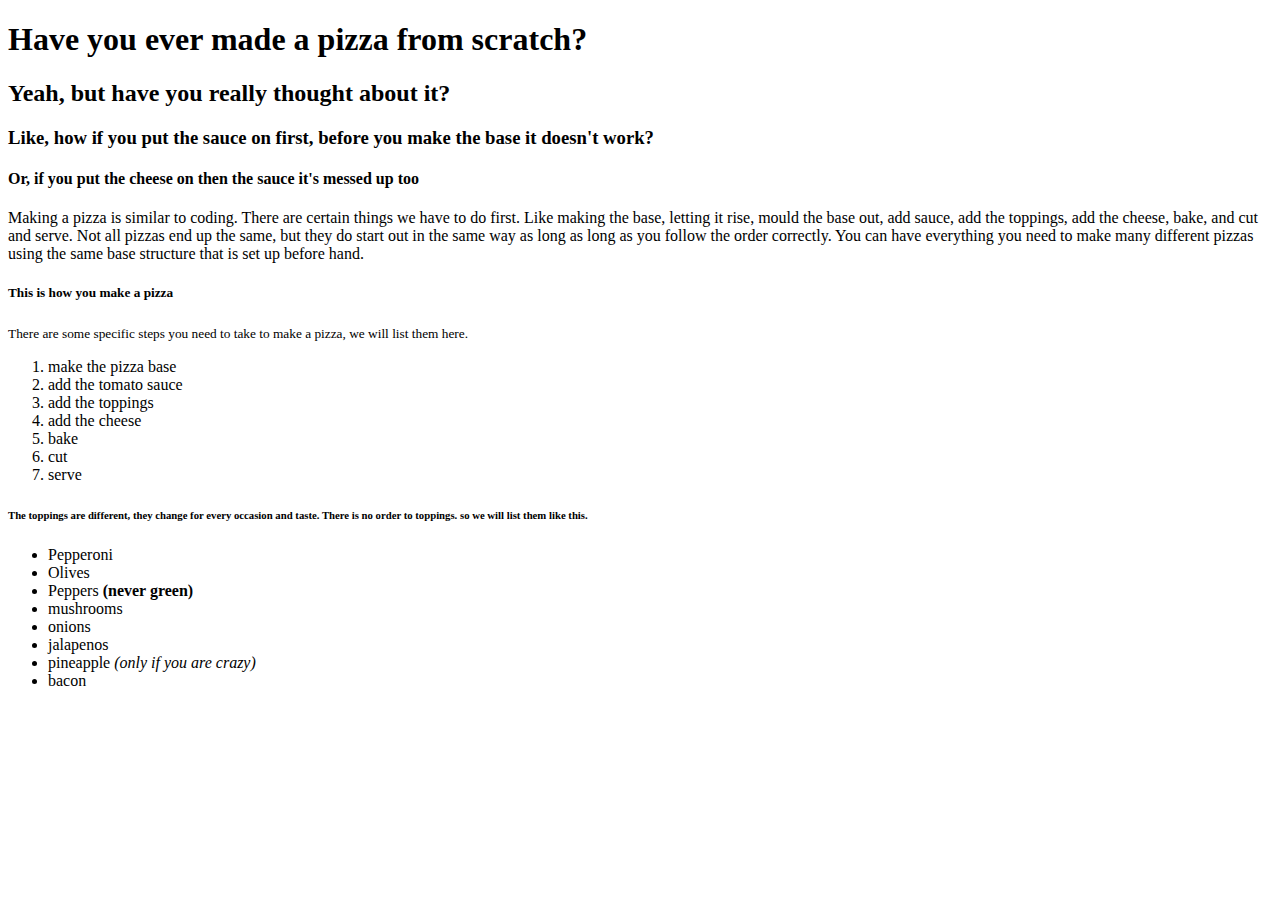
==== index.html @ 9a7a5b53 "Update index.html" ====
<!DOCTYPE html>
<html lang="en">
<head>
    <meta charset="UTF-8">
    <meta http-equiv="X-UA-Compatible" content="IE=edge">
    <meta name="viewport" content="width=device-width, initial-scale=1.0">
    <title>Pizza party</title>
</head>
<body>
  <h1>Have you ever made a pizza from scratch?</h1>
  <h2>Yeah, but have you really thought about it?</h2>
  <h3>Like, how if you put the sauce on first, before you make the base it doesn't work?</h3>
  <h4>Or, if you put the cheese on then the sauce it's messed up too</h4>

  <p>Making a pizza is similar to coding. There are 
     certain things we have to do first. Like making the 
     base, letting it rise, mould the base out, add sauce,
     add the toppings, add the cheese, bake, and cut and serve. 
     Not all pizzas end up the same, but they do start out in the
     same way as long as long as you follow the order correctly.
     You can have everything you need to make many different
     pizzas using the same base structure that is set up before hand.
 </p>

 <h5>This is how you make a pizza</h5>
 <small><p>There are some specific steps you need to take to make a pizza, we will list them here.</small></p>
 <ol>
     <li>make the pizza base</li>
     <li>add the tomato sauce</li>
     <li>add the toppings</li>
     <li>add the cheese</li>
     <li>bake</li>
     <li>cut</li>
     <li>serve</li>
 </ol>

 <h6>The toppings are different, they change for every occasion and taste. There is no order to toppings.
     so we will list them like this. </h6>

<ul>
    <li>Pepperoni</li>
    <li>Olives</li>
    <li>Peppers <strong>(never green)</strong></li>
    <li>mushrooms</li>
    <li>onions</li>
    <li>jalapenos</li>
    <li>pineapple <em>(only if you are crazy)</em></li>
    <li>bacon</li>
</ul>
</body>
</html>
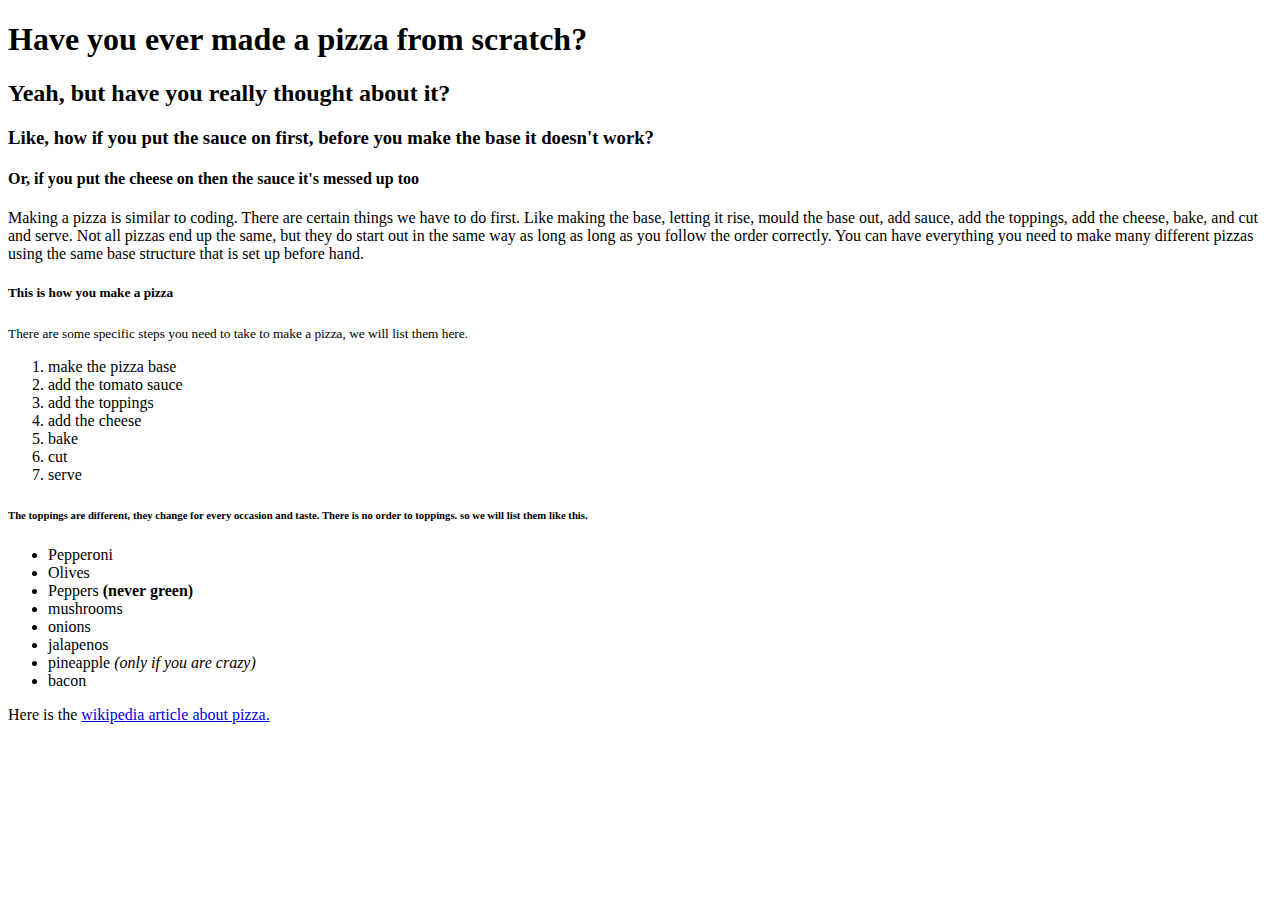
==== commit c83e9ac8: "Update index.html" ====
--- a/index.html
+++ b/index.html
@@ -47,5 +47,7 @@
     <li>pineapple <em>(only if you are crazy)</em></li>
     <li>bacon</li>
 </ul>
+<p> Here is the <a href="hhtps://en.wikipedia.org/wiki/Pizza" target="_blank">wikipedia
+    article about pizza.</a></p>
 </body>
 </html>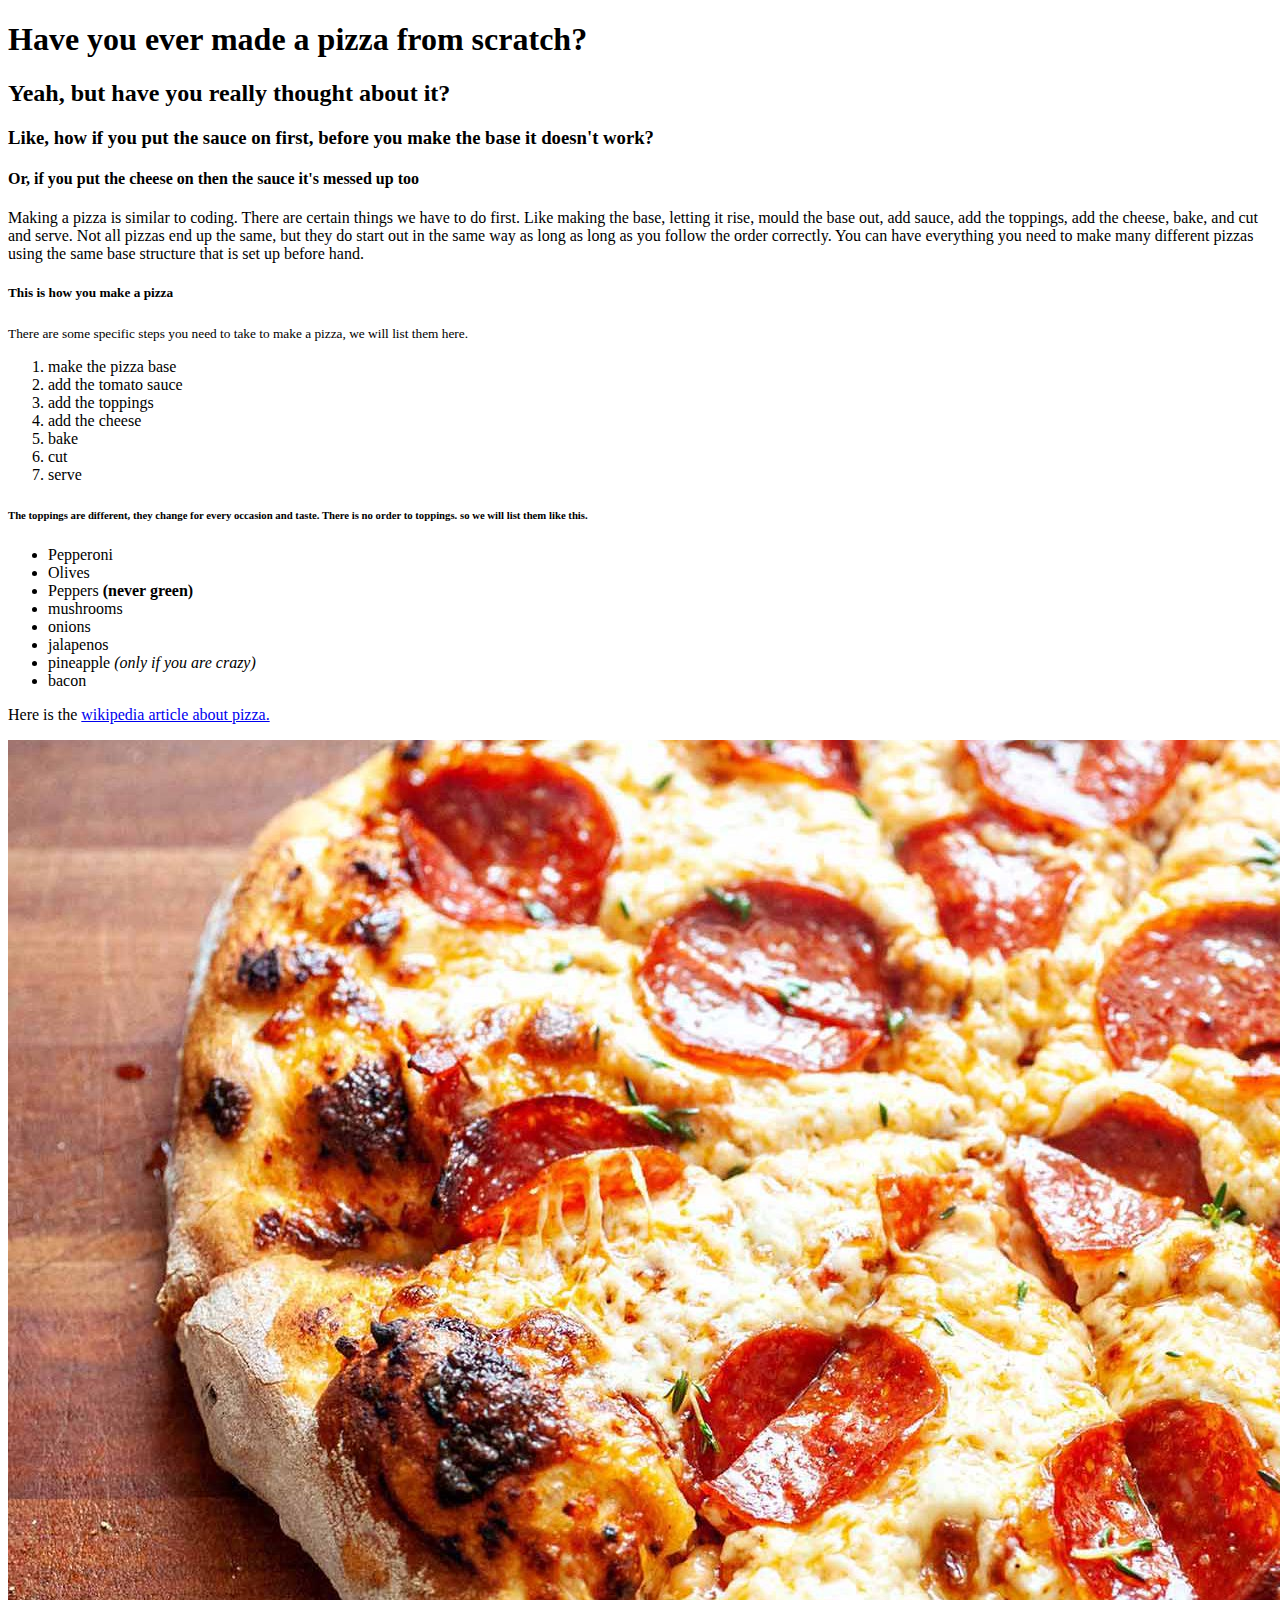
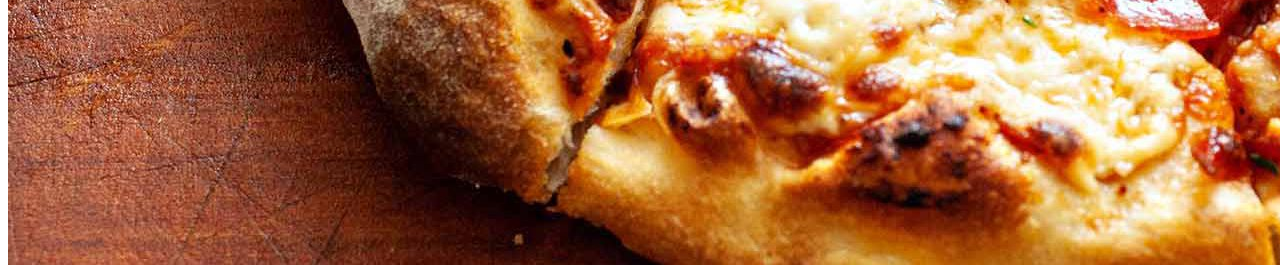
==== commit 788c7163: "Update index.html" ====
--- a/index.html
+++ b/index.html
@@ -49,5 +49,6 @@
 </ul>
 <p> Here is the <a href="hhtps://en.wikipedia.org/wiki/Pizza" target="_blank">wikipedia
     article about pizza.</a></p>
+    <img src="images/pizza.jpg" alt="a picture of pizza">
 </body>
 </html>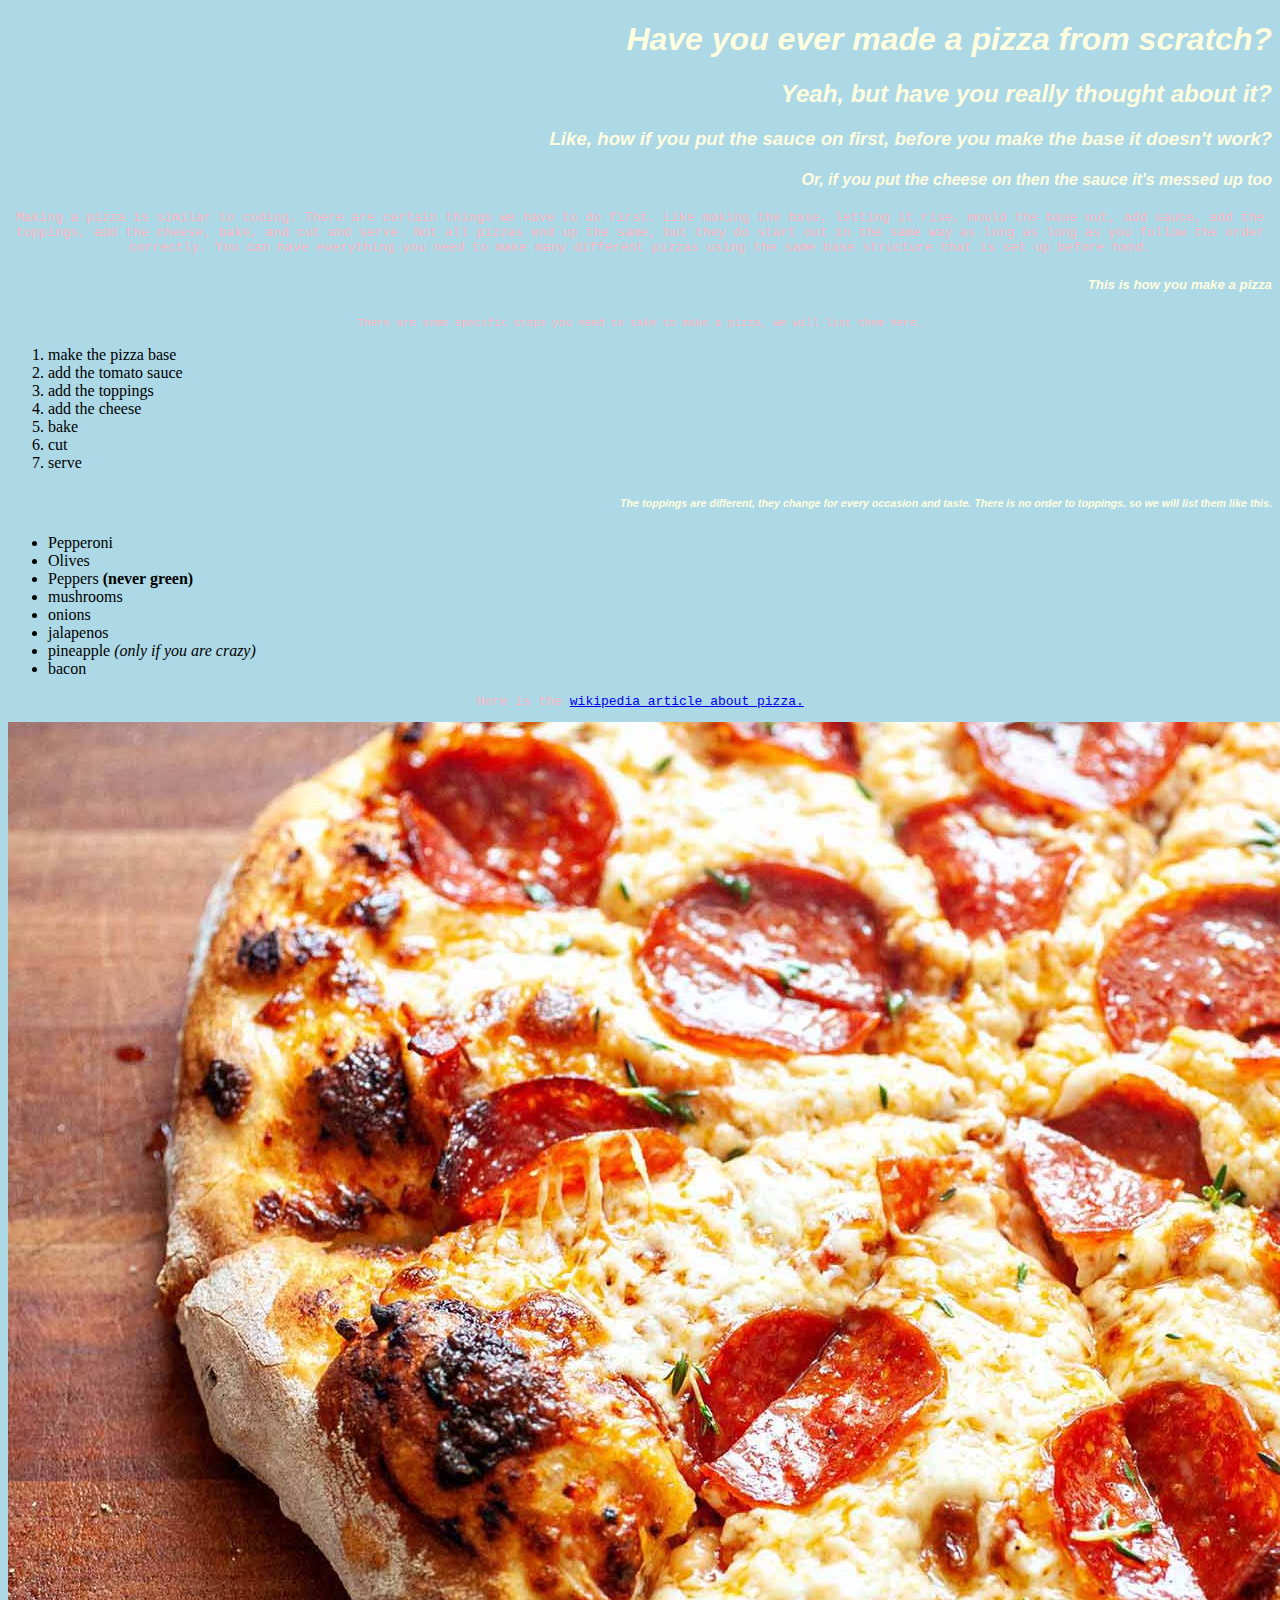
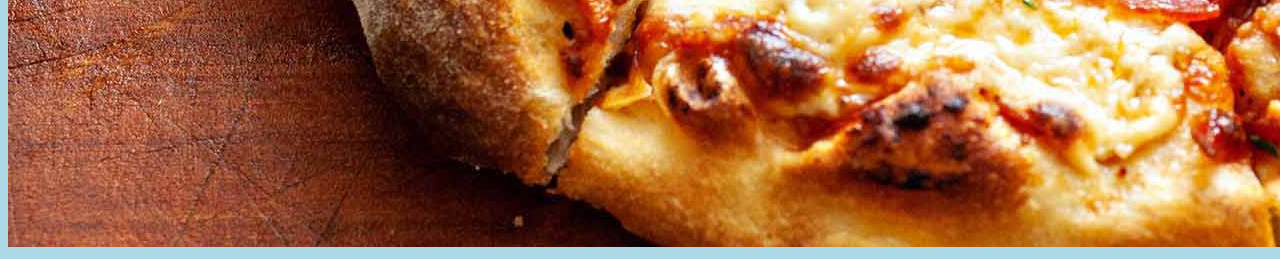
==== commit 55e97644: "color" ====
--- a/index.html
+++ b/index.html
@@ -4,6 +4,8 @@
     <meta charset="UTF-8">
     <meta http-equiv="X-UA-Compatible" content="IE=edge">
     <meta name="viewport" content="width=device-width, initial-scale=1.0">
+    <link rel='stylesheet' href='sytles.css'/>
+    
     <title>Pizza party</title>
 </head>
 <body>
--- a/sytles.css
+++ b/sytles.css
@@ -0,0 +1,17 @@
+body{
+    background-color: lightblue;
+}
+
+p {
+    font-family: monospace;
+    text-align: center;
+    color: lightpink
+}
+
+h1,h2,h3,h4,h5,h6 {
+    font-family: Verdana, Geneva, Tahoma, sans-serif;
+    color: lightyellow;
+    font-style: italic;
+    text-align: right;
+    
+}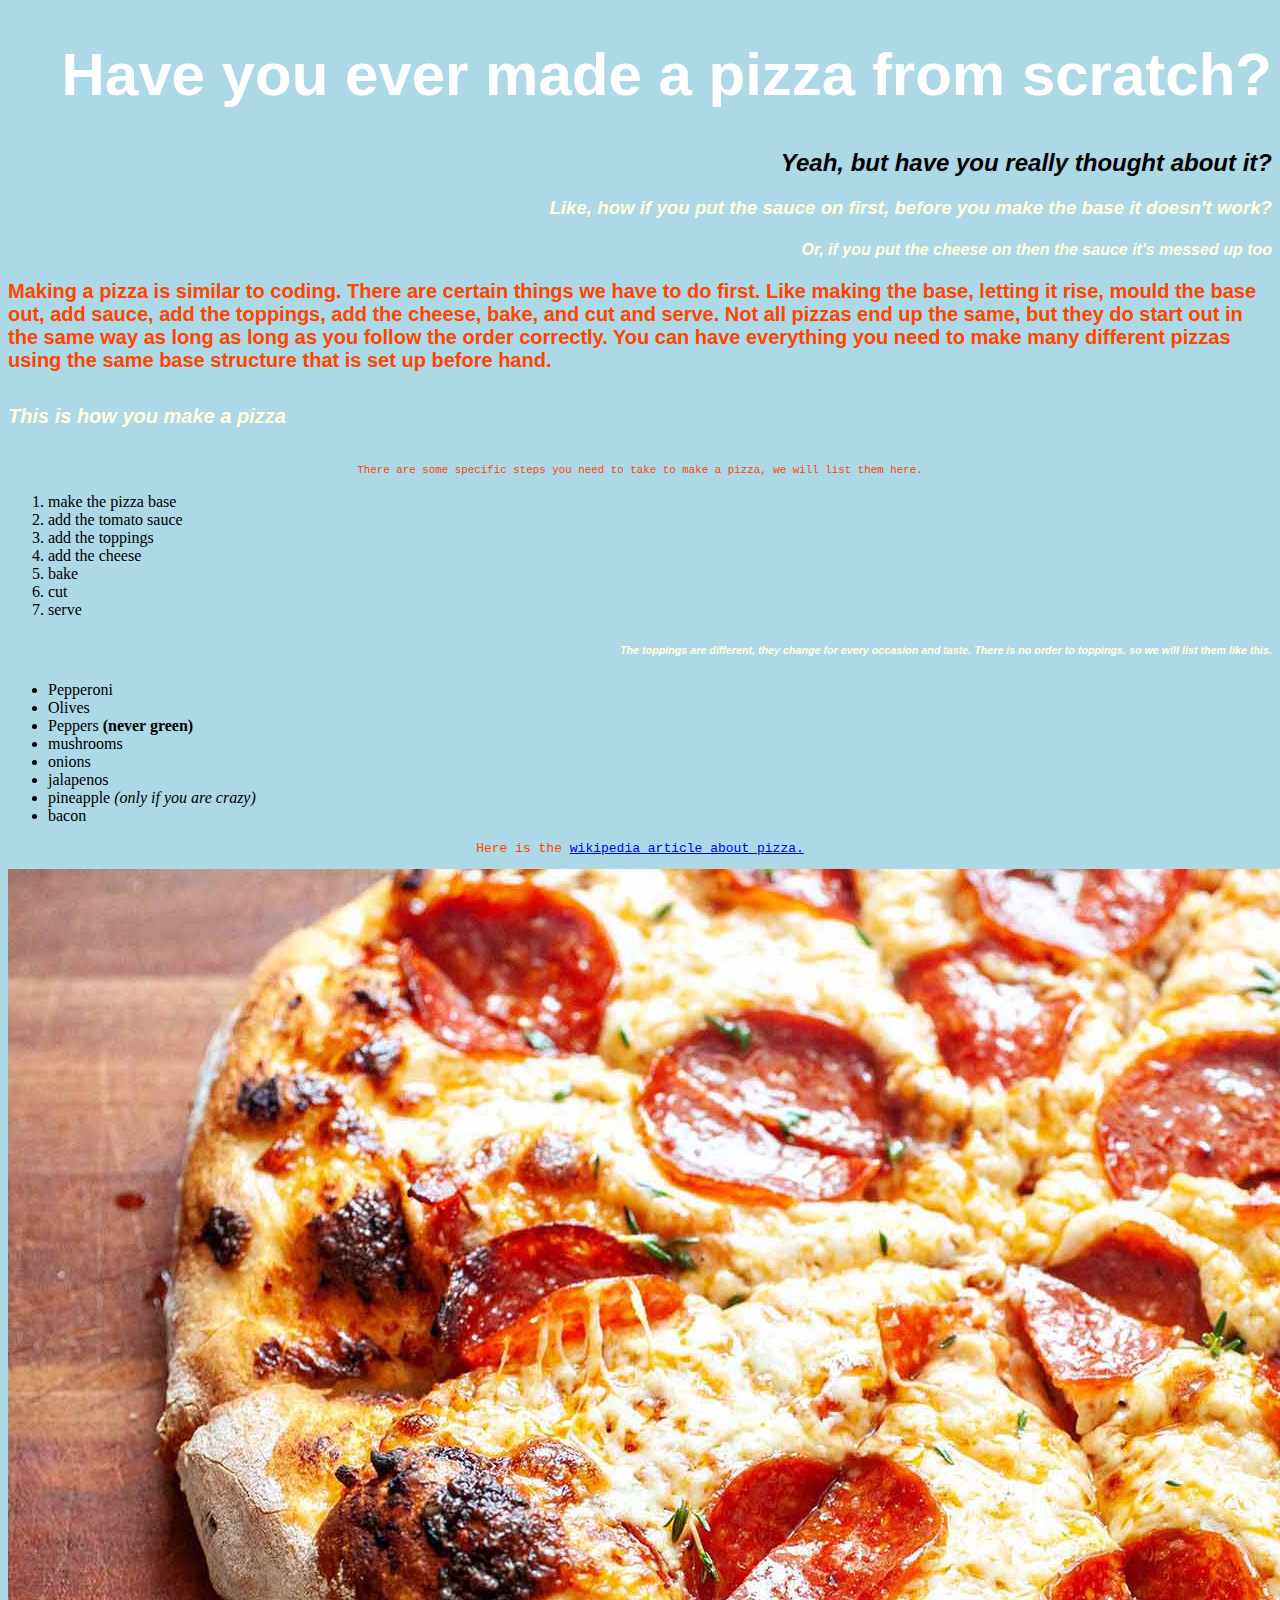
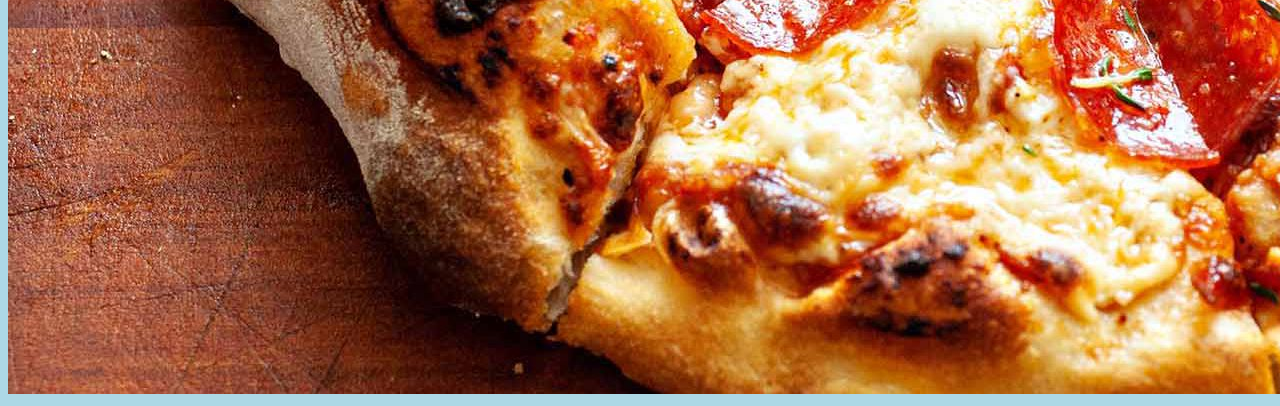
==== commit 38d3fa63: "h" ====
--- a/index.html
+++ b/index.html
@@ -14,7 +14,7 @@
   <h3>Like, how if you put the sauce on first, before you make the base it doesn't work?</h3>
   <h4>Or, if you put the cheese on then the sauce it's messed up too</h4>
 
-  <p>Making a pizza is similar to coding. There are 
+  <p class="special">Making a pizza is similar to coding. There are 
      certain things we have to do first. Like making the 
      base, letting it rise, mould the base out, add sauce,
      add the toppings, add the cheese, bake, and cut and serve. 
@@ -24,7 +24,7 @@
      pizzas using the same base structure that is set up before hand.
  </p>
 
- <h5>This is how you make a pizza</h5>
+ <h5 class="special">This is how you make a pizza</h5>
  <small><p>There are some specific steps you need to take to make a pizza, we will list them here.</small></p>
  <ol>
      <li>make the pizza base</li>
--- a/sytles.css
+++ b/sytles.css
@@ -5,7 +5,7 @@
 p {
     font-family: monospace;
     text-align: center;
-    color: lightpink
+    color: orangered
 }
 
 h1,h2,h3,h4,h5,h6 {
@@ -14,4 +14,20 @@
     font-style: italic;
     text-align: right;
     
+}
+h1{
+    font-family: Impact, Haettenschweiler, 'Arial'
+    Impact, Haettenschweiler, 'Arial Narrow Bold', sans-serif;
+    font-size: 60px;
+    color: white;
+    font-style: normal;
+}
+h2{
+    color: black;
+}
+.special {
+    font-family: 'Gill Sans', 'Gill Sans MT', 'Gill Sans', 'Gill Sans MT', Calibri, 'Trebuchet MS', sans-serif;
+    font-weight: bold;
+    font-size: 20px;
+    text-align:left;
 }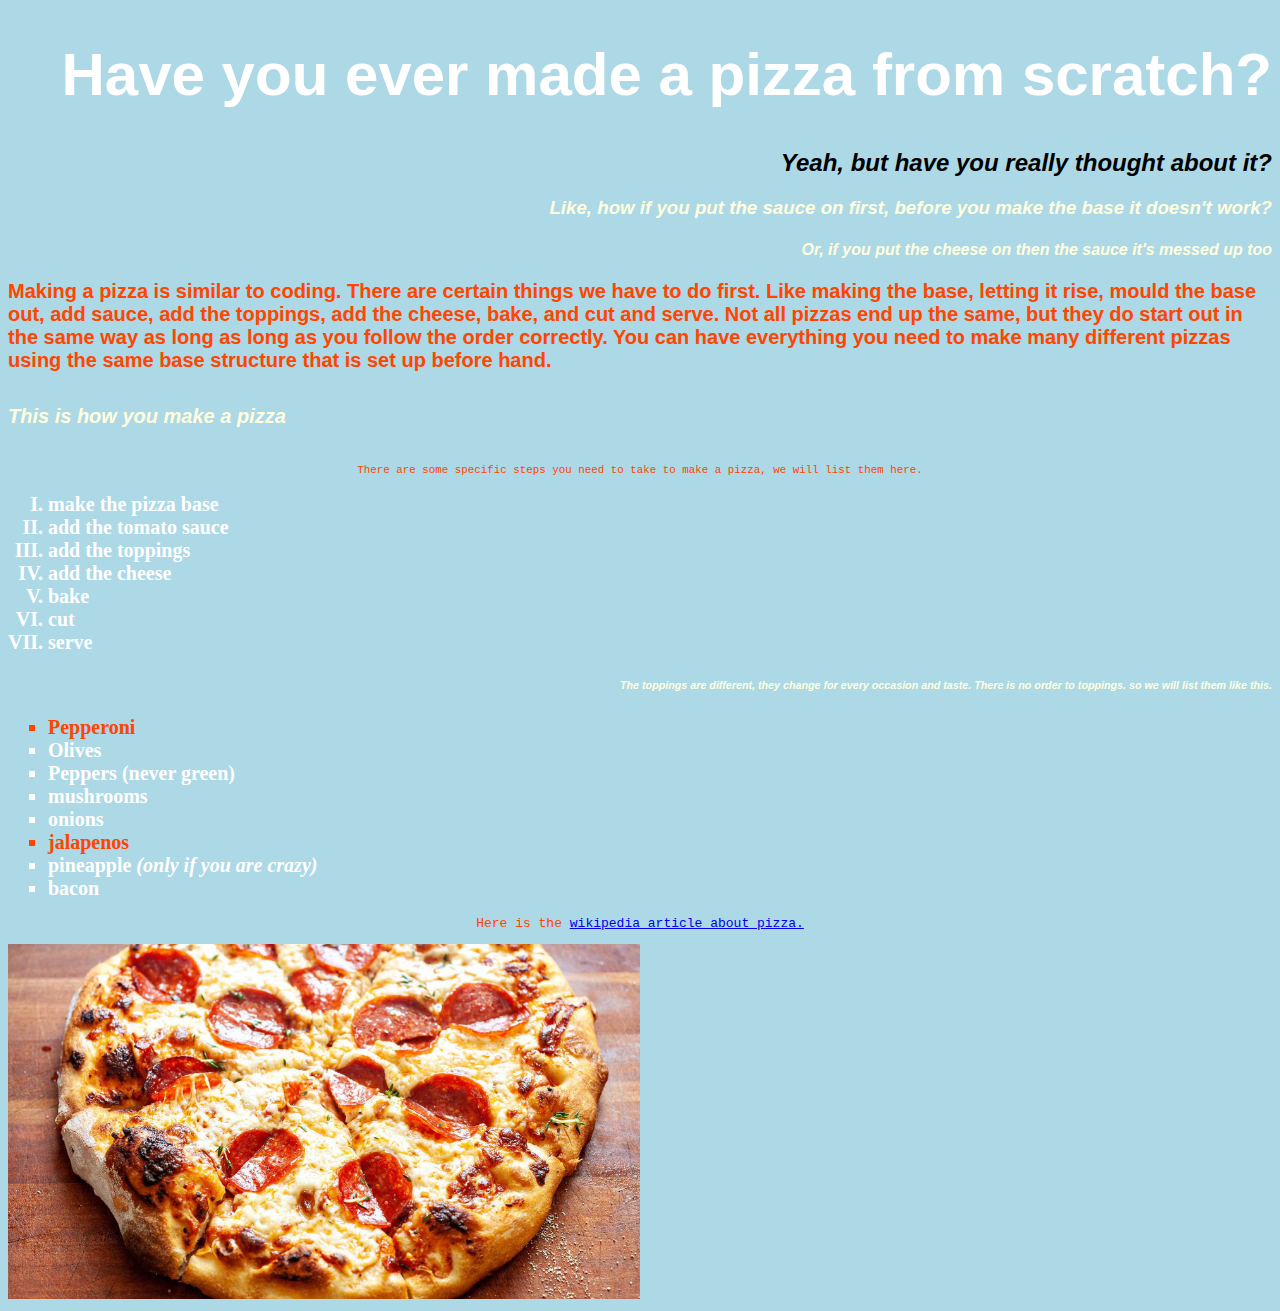
==== commit 4a942747: "?" ====
--- a/index.html
+++ b/index.html
@@ -40,17 +40,17 @@
      so we will list them like this. </h6>
 
 <ul>
-    <li>Pepperoni</li>
+    <li class="fave">Pepperoni</li>
     <li>Olives</li>
     <li>Peppers <strong>(never green)</strong></li>
     <li>mushrooms</li>
     <li>onions</li>
-    <li>jalapenos</li>
+    <li class="fave">jalapenos</li>
     <li>pineapple <em>(only if you are crazy)</em></li>
     <li>bacon</li>
 </ul>
 <p> Here is the <a href="hhtps://en.wikipedia.org/wiki/Pizza" target="_blank">wikipedia
     article about pizza.</a></p>
-    <img src="images/pizza.jpg" alt="a picture of pizza">
+    <img class="pizza" src="images/pizza.jpg" alt="a picture of pizza">
 </body>
 </html>--- a/sytles.css
+++ b/sytles.css
@@ -30,4 +30,23 @@
     font-weight: bold;
     font-size: 20px;
     text-align:left;
+}
+ul{
+    list-style-type:square;
+
+}
+ol{
+    list-style-type: upper-roman;
+
+}
+li{
+    color: white;
+    font-size: 20px;
+    font-weight: bold;
+}
+.fave{
+    color: orangered; 
+}
+.pizza{
+    width: 50%;
 }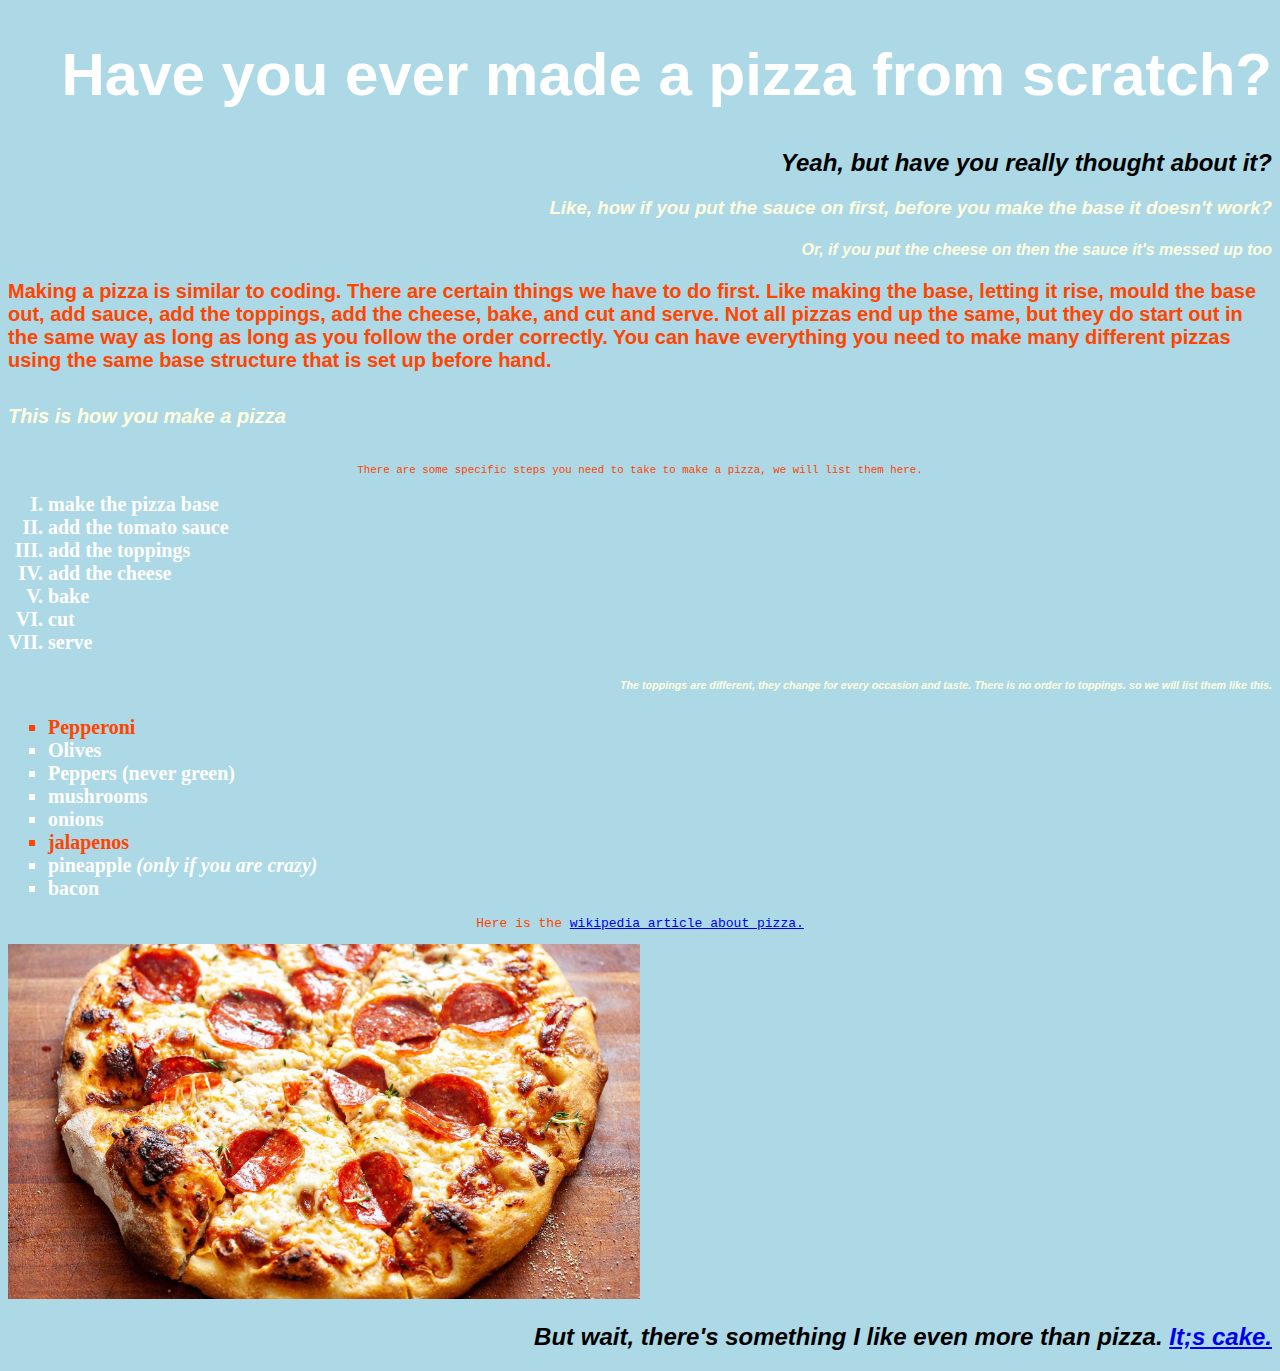
==== commit 79ee9084: "cakes" ====
--- a/index.html
+++ b/index.html
@@ -52,5 +52,7 @@
 <p> Here is the <a href="hhtps://en.wikipedia.org/wiki/Pizza" target="_blank">wikipedia
     article about pizza.</a></p>
     <img class="pizza" src="images/pizza.jpg" alt="a picture of pizza">
+    <h2>But wait, there's something I like even more than pizza. <a href="cake.html" target="blank"> It;s cake.</a>
+    </h2>
 </body>
 </html>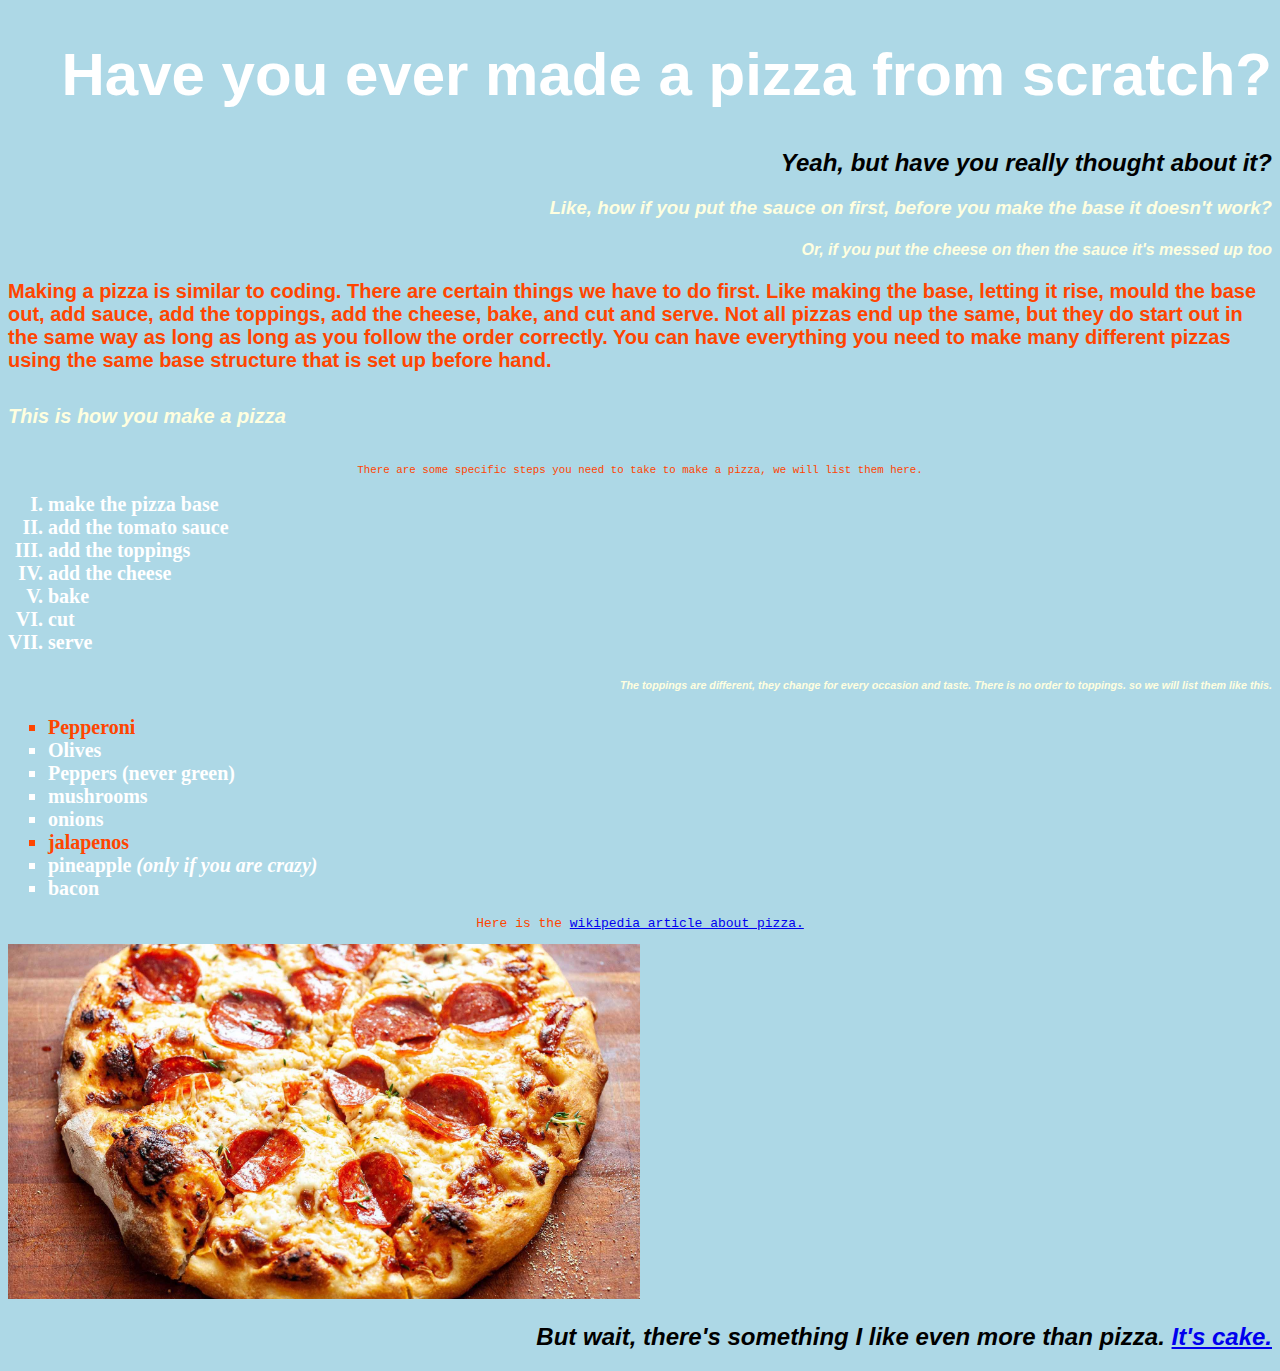
==== commit 8db2fa5a: "h" ====
--- a/index.html
+++ b/index.html
@@ -52,7 +52,7 @@
 <p> Here is the <a href="hhtps://en.wikipedia.org/wiki/Pizza" target="_blank">wikipedia
     article about pizza.</a></p>
     <img class="pizza" src="images/pizza.jpg" alt="a picture of pizza">
-    <h2>But wait, there's something I like even more than pizza. <a href="cake.html" target="blank"> It;s cake.</a>
+    <h2>But wait, there's something I like even more than pizza. <a href="cake.html" target="blank"> It's cake.</a>
     </h2>
 </body>
 </html>--- a/sytles.css
+++ b/sytles.css
@@ -49,4 +49,18 @@
 }
 .pizza{
     width: 50%;
+}
+/* Cake page */
+
+.cake-text {
+    font-family: Verdana, Geneva, Tahoma, sans-serif;
+    text-align: left;
+    color: white;
+    font-size: 25px;
+    font-weight:bold;
+}
+
+.section-one {
+    border: 1px solid white; 
+    background-color: darkslateblue;
 }